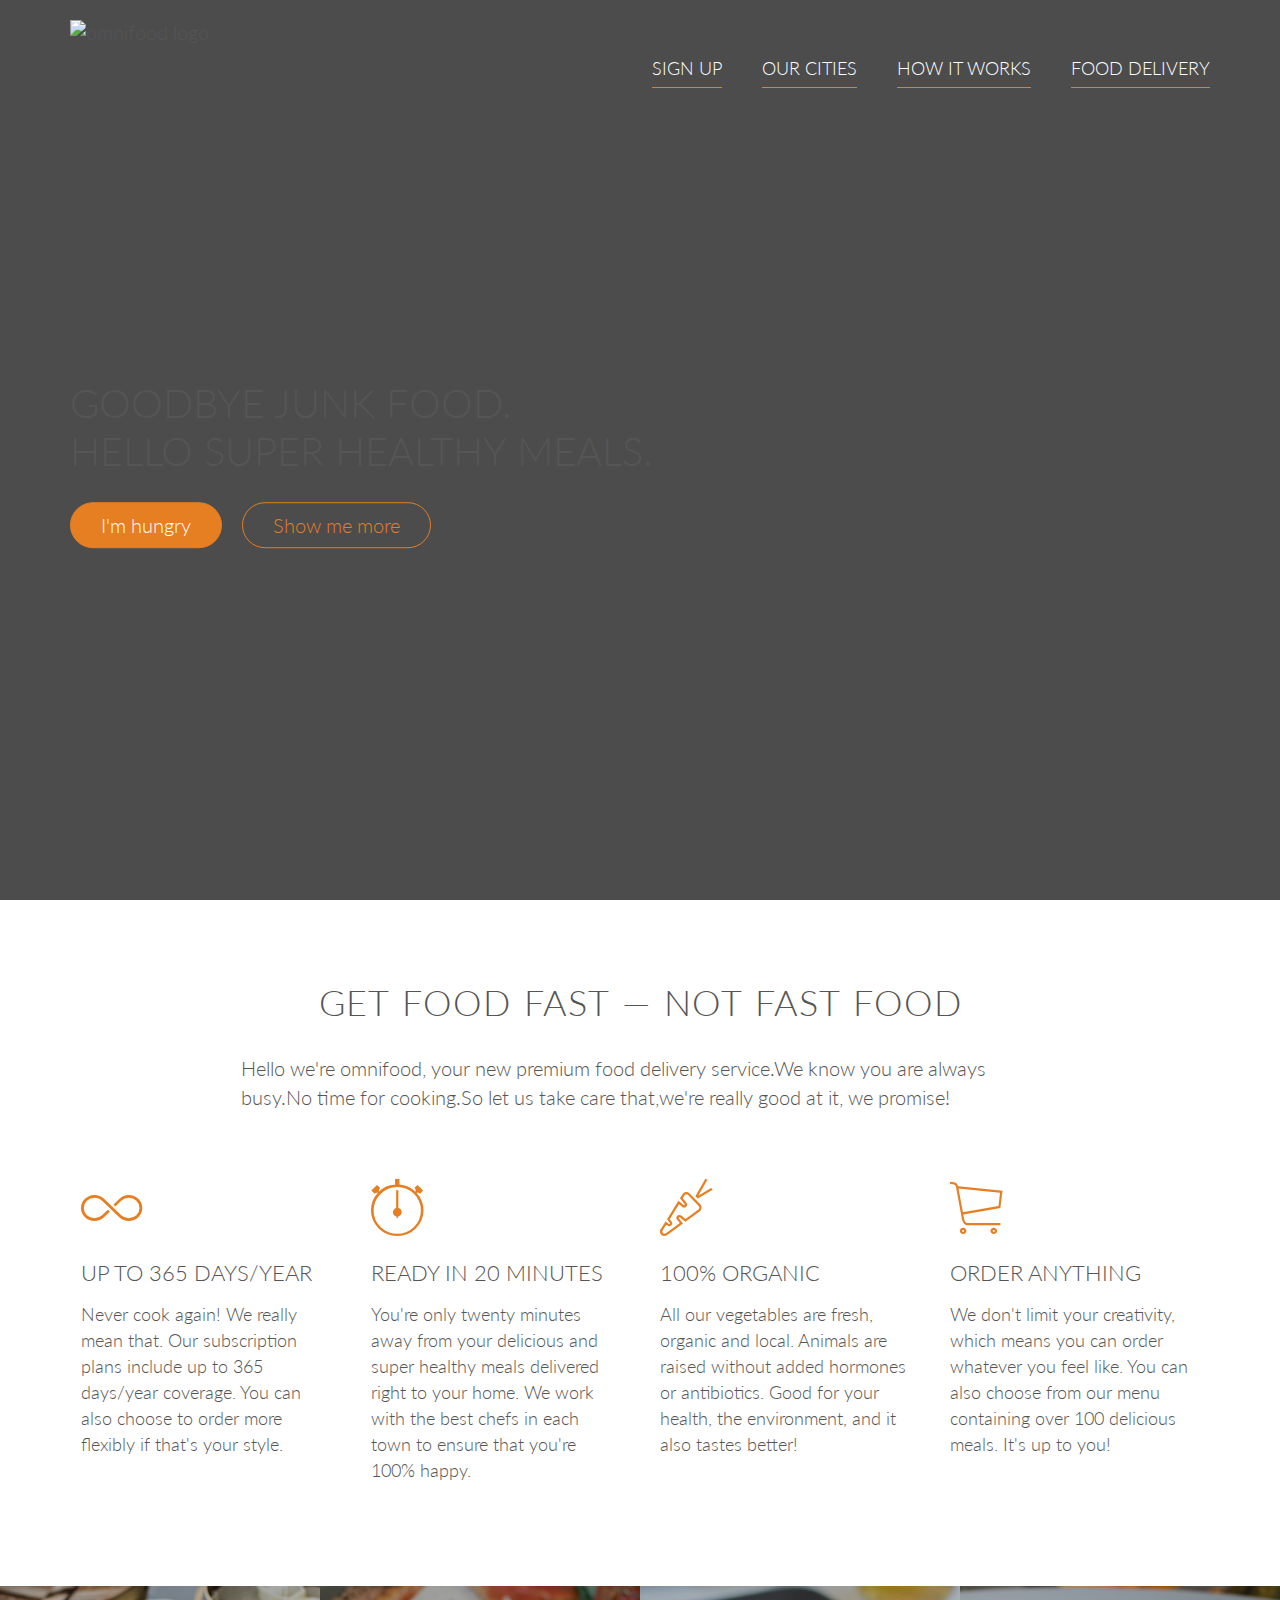
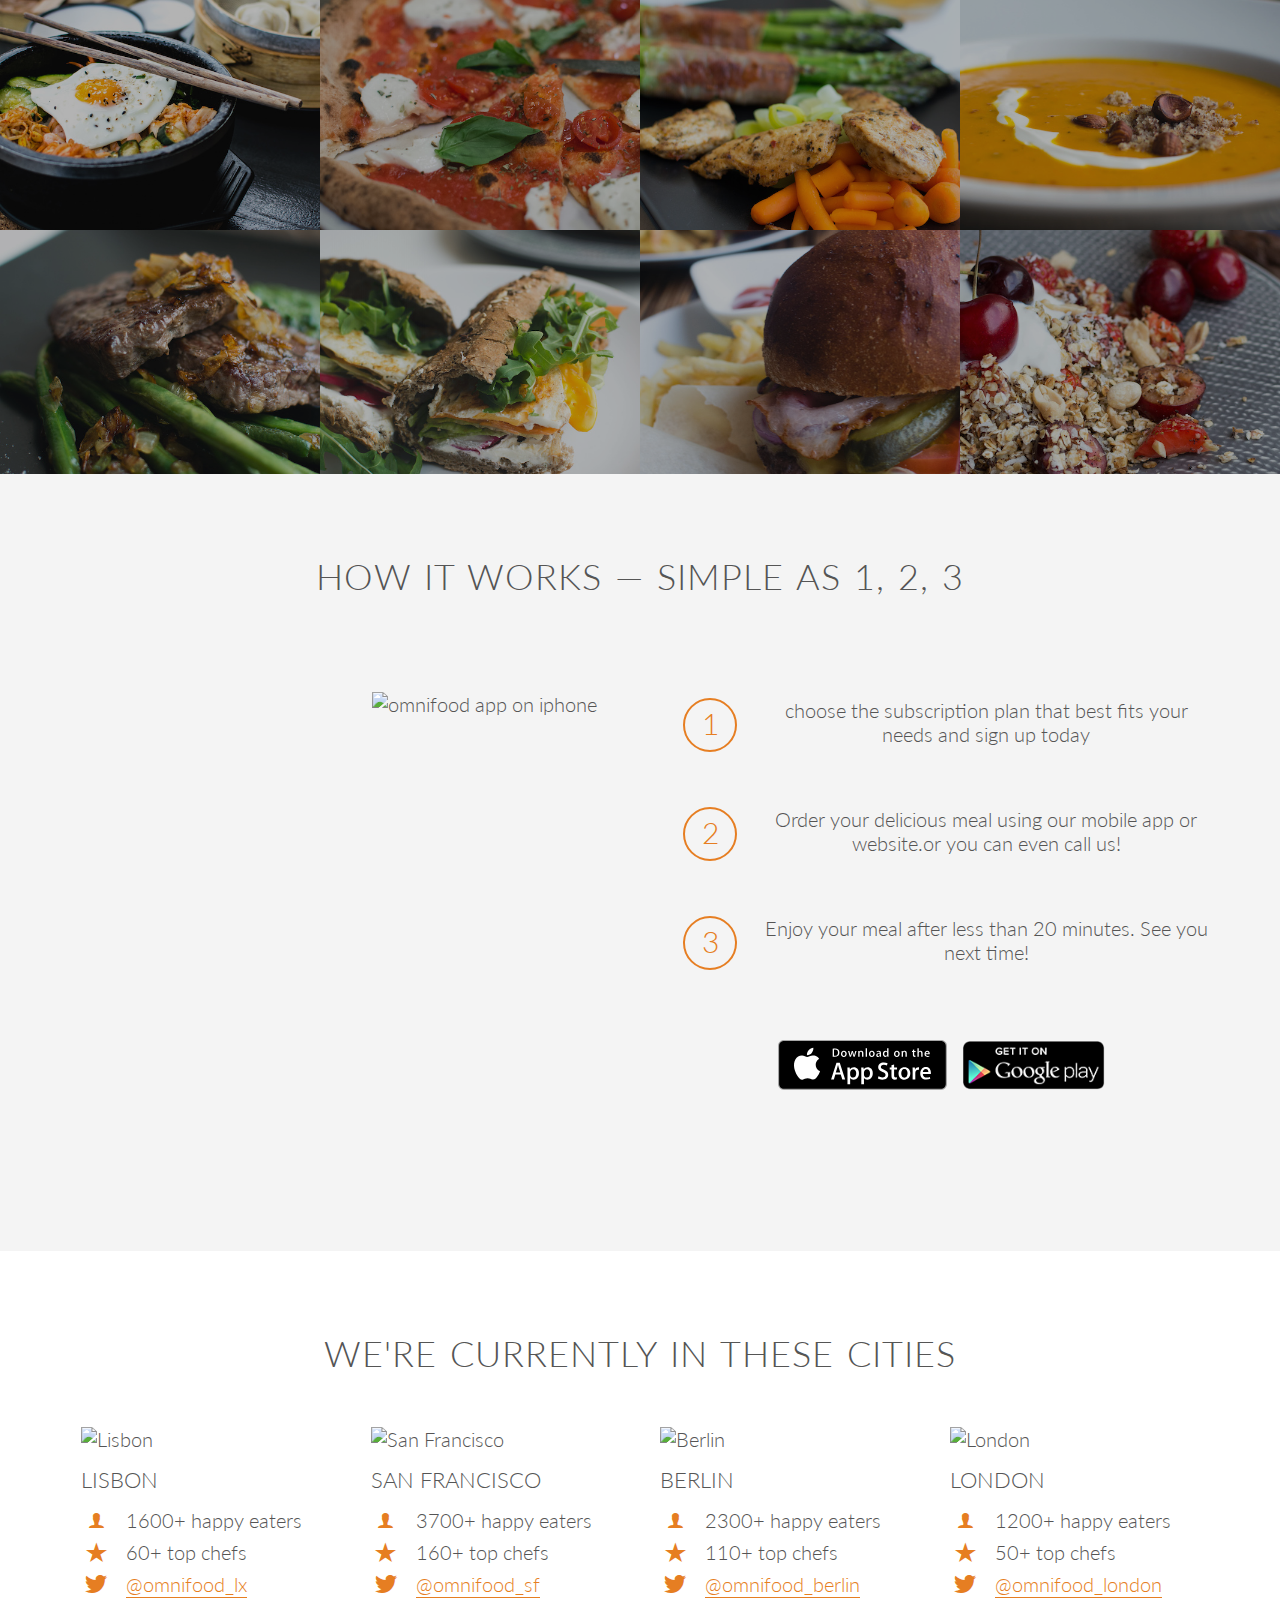
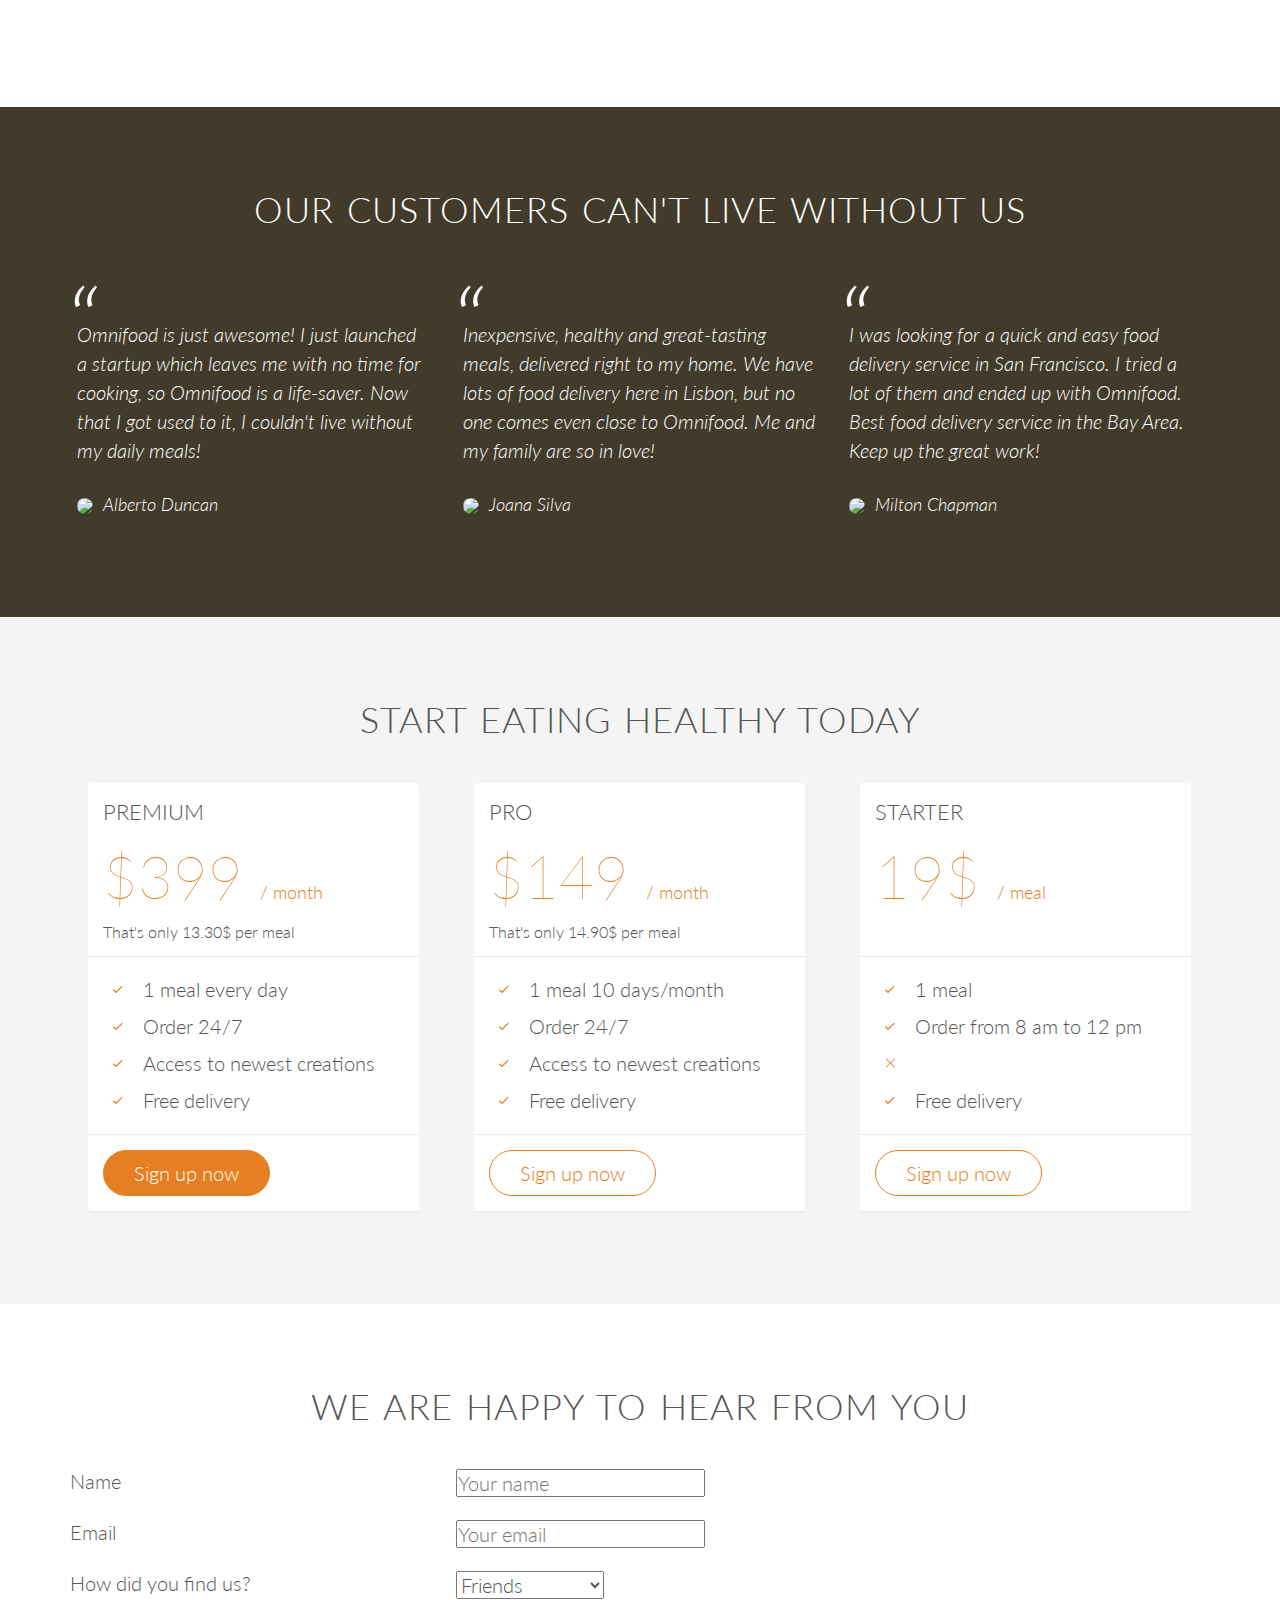
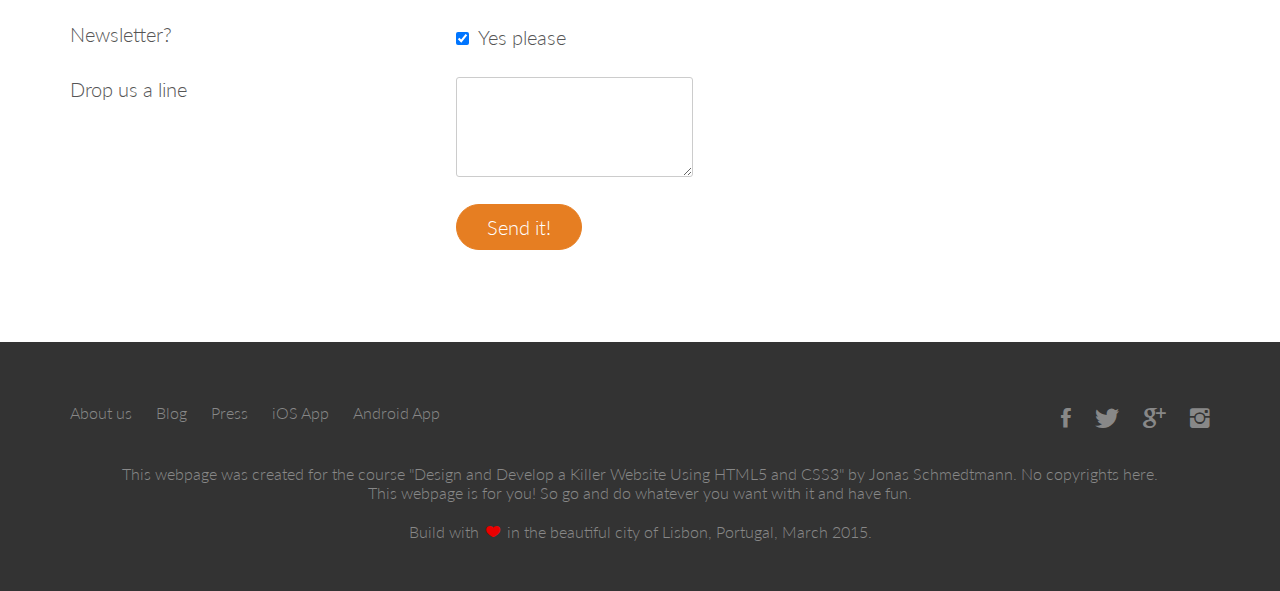
==== Omnifoods/index.html @ 51468228 "Initial commit" ====
<!DOCTYPE html>
<html lang="en">
    <head>
        <meta name="viewport" content="width=device-width,initial-scale=1.0">
        <link href='http://fonts.googleapis.com/css?family=Lato:100,300,400,300italic' rel='stylesheet' type='text/css'>
        <link rel="stylesheet" type="text/css" href="vendors/css/grid.css">
        <link rel="stylesheet" type="text/css" href="vendors/css/normalize.css">
        <link rel="stylesheet" type="text/css" href="vendors/css/ionicons.min.css">
        <link rel="stylesheet" type="text/css" href="style.css">
        <title>Omnifood</title>   
        </head>
    <body>
    <header>
        <nav>
            <div class="row">
            <img src="images/logo-white.png" alt="omnifood logo"
                 class="logo">
            <img src="images/logo.png" alt="omnifood logo" class="logo-black">
                <ul class="main-nav js--main-nav">
                    <li><a href="#features">Food delivery</a></li>
                    <li><a href="#works">How it works</a></li>
                    <li><a href="#cities">Our Cities</a></li>
                    <li><a href="#plans">Sign Up</a></li>                
                </ul>
            </div>
        </nav>
        <div class="hero-text-box">
            <h1>Goodbye junk food.<br>Hello super healthy meals.</h1>
            <a class="btn btn-full" href="#">I'm hungry</a>
            <a class="btn btn-ghost" href="#">Show me more</a>
        </div>
        </header>
        <section class="section-features" id="features">
        <div class="row">
            <h2>Get food fast &mdash; not fast food</h2>
            <p class="long-copy">Hello we're omnifood, your new premium food delivery service.We know you are always busy.No time for cooking.So let us take care that,we're really good at it, we promise!</p>
            </div>
            <div class="row js--wp-1">
                <div class="col span-1-of-4 box">
                    <i class="ion-ios-infinite-outline icon-big"></i>
                    <h3>Up to 365 days/year</h3>
                    <p>
                        Never cook again! We really mean that. Our subscription plans include 
                        up to 365 days/year coverage. You can also choose to order more 
                        flexibly if that's your style.
                    </p>
                </div>
                <div class="col span-1-of-4 box">
                    <i class="ion-ios-stopwatch-outline icon-big"></i>
                    <h3>Ready in 20 minutes</h3>
                    <p>
                        You're only twenty minutes away from your delicious and super healthy meals delivered right to your home. We work with the best chefs in each town to ensure that you're 100% happy.
                    </p>
                </div>
                <div class="col span-1-of-4 box">
                    <i class="ion-ios-nutrition-outline icon-big"></i>
                    <h3>100% Organic</h3>
                    <p>
                        All our vegetables are fresh, organic and local. Animals
                         are raised without added hormones or antibiotics. Good
                          for your health, the environment, and it also tastes better!
                    </p>
                </div>
                <div class="col span-1-of-4 box">
                    <i class="ion-ios-cart-outline icon-big"></i>
                    <h3>Order Anything</h3>
                    <p>
                        We don't limit your creativity, which means you can order whatever you
                        feel like. You can also choose from our menu containing over 100 delicious
                        meals. It's up to you!
                    </p>
                </div>
            </div> 
        </section>  
        <section class="section-meals">
            <ul class="meals-showcase clearfix">
                <li>
                    <figure class="meal-photo">
                        <img src="Images/1.jpg" alt="Korean bibimbap with egg and vegetables">
                    </figure>
                </li>
                <li>
                    <figure class="meal-photo">
                        <img src="Images/2.jpg" alt="Simple italian pizza with cherry tomatoes">
                    </figure>
                </li>
                <li>
                    <figure class="meal-photo">
                        <img src="Images/3.jpg" alt="Chicken breast steak with vegetables">
                    </figure>
                </li>
                <li>
                    <figure class="meal-photo">
                        <img src="Images/4.jpg" alt="Autumn pumpkin soup">
                    </figure>
                </li>
            </ul>
            <ul class="meals-showcase clearfix">
                <li>
                    <figure class="meal-photo">
                        <img src="Images/5.jpg" alt="Paleo beef steak with vegetables">
                    </figure>
                </li>
                <li>
                    <figure class="meal-photo">
                        <img src="Images/6.jpg" alt="Healthy baguette with egg and vegetables">
                    </figure>
                </li>
                <li>
                    <figure class="meal-photo">
                        <img src="Images/7.jpg" alt="Burger with cheddar and bacon">
                    </figure>
                </li>
                <li>
                    <figure class="meal-photo">
                        <img src="Images/8.jpg" alt="Granola with cherries and strawberries">
                    </figure>
                </li>
            </ul>
        </section>
        <section class="section-steps" id="works">
            <div class="row">
                <h2> How it works &mdash; simple as 1, 2, 3</h2>
            </div>
            <div class="row">
                <div class="col span-1-of-2 step-box">
                    <img src="images/app-iPhone.png" alt="omnifood app on iphone" 
                    class="app-screen">
                </div>
                <div class="col span-1-of-2 step-box">
                    <div class="works-step clearfix">
                        <div>1</div>
                        <p>choose the subscription plan that best fits 
                            your needs and sign up today</p>
                    </div>
                    <div class="works-step clearfix">
                        <div>2</div>
                        <p>Order your delicious meal using our mobile app or website.or you can even call us!</p>
                    </div>
                    <div class="works-step clearfix">
                        <div>3</div>
                        <p>Enjoy your meal after less than 20 minutes. See you next time!</p>
                    </div>
                    <a href="#" class="btn-app"><img src="Images/download-app.svg" alt="App store button">
                    </a>
                    <a href="#" class="btn-app"><img src="Images/download-app-android.png" alt="Play store button">
                    </a>
                </div>
            </div>
        </section>
        <section class="section-cities" id="cities">
            <div class="row">
                <h2>We're currently in these cities</h2>
            </div>
            <div class="row js--wp-3">
                <div class="col span-1-of-4 box">
                    <img src="images/lisbon-3.jpg" alt="Lisbon">
                    <h3>Lisbon</h3>
                    <div class="city-feature">
                        <i class="ion-ios-person icon-small"></i>
                        1600+ happy eaters
                    </div>
                    <div class="city-feature">
                        <i class="ion-ios-star icon-small"></i>
                        60+ top chefs
                    </div>
                    <div class="city-feature">
                        <i class="ion-social-twitter icon-small"></i>
                        <a href="#">@omnifood_lx</a>
                    </div>
                </div>
                <div class="col span-1-of-4 box">
                    <img src="images/san-francisco.jpg" alt="San Francisco">
                    <h3>San Francisco</h3>
                    <div class="city-feature">
                        <i class="ion-ios-person icon-small"></i>
                        3700+ happy eaters
                    </div>
                    <div class="city-feature">
                        <i class="ion-ios-star icon-small"></i>
                        160+ top chefs
                    </div>
                    <div class="city-feature">
                        <i class="ion-social-twitter icon-small"></i>
                        <a href="#">@omnifood_sf</a>
                    </div>
                </div>
                <div class="col span-1-of-4 box">
                    <img src="images/berlin.jpg" alt="Berlin">
                    <h3>Berlin</h3>
                    <div class="city-feature">
                        <i class="ion-ios-person icon-small"></i>
                        2300+ happy eaters
                    </div>
                    <div class="city-feature">
                        <i class="ion-ios-star icon-small"></i>
                        110+ top chefs
                    </div>
                    <div class="city-feature">
                        <i class="ion-social-twitter icon-small"></i>
                        <a href="#">@omnifood_berlin</a>
                    </div>
                </div>
                <div class="col span-1-of-4 box">
                    <img src="images/london.jpg" alt="London">
                    <h3>London</h3>
                    <div class="city-feature">
                        <i class="ion-ios-person icon-small"></i>
                        1200+ happy eaters
                    </div>
                    <div class="city-feature">
                        <i class="ion-ios-star icon-small"></i>
                        50+ top chefs
                    </div>
                    <div class="city-feature">
                        <i class="ion-social-twitter icon-small"></i>
                        <a href="#">@omnifood_london</a>
                    </div>
                </div>
            </div>
        </section>
        <section class="section-testimonials">
            <div class="row">
                <h2>Our customers can't live without us</h2>
            </div>
            <div class="row">
                <div class="col span-1-of-3">
                    <blockquote>Omnifood is just awesome! I just launched a startup which leaves
                        me with no time for cooking, so Omnifood is a life-saver. Now that I got used to it, I couldn't live without my daily meals!
                        <cite><img src="images/customer-1.jpg">Alberto Duncan</cite>
                    </blockquote>
                </div>
                <div class="col span-1-of-3">
                    <blockquote>Inexpensive, healthy and great-tasting meals, delivered right to my home. We have lots of food delivery here in Lisbon, but no one comes even close to Omnifood. Me and my family are so in love!
                        <cite><img src="images/customer-2.jpg">Joana Silva</cite>
                    </blockquote>
                </div>
                <div class="col span-1-of-3">
                    <blockquote>I was looking for a quick and easy food delivery service in San Francisco. I tried a lot of them and ended up with Omnifood. Best food delivery service in the Bay Area. Keep up the great work!
                        <cite><img src="images/customer-3.jpg">Milton Chapman</cite>
                    </blockquote>
                </div>
            </div>
        </section>

        <section class="section-plans js--section-plans" id="plans">
            <div class="row">
                <h2>Start eating healthy today</h2>
            </div>
            <div class="row">
                <div class="col span-1-of-3">
                    <div class="plan-box js--wp-4">
                        <div>
                            <h3>Premium</h3>
                            <p class="plan-price">$399 <span>/ month</span></p>
                            <p class="plan-price-meal">That's only 13.30$ per meal</p>
                        </div>
                        <div>
                            <ul>
                                <li><i class="ion-ios-checkmark-empty icon-small"></i>1 meal every day</li>
                                <li><i class="ion-ios-checkmark-empty icon-small"></i>Order 24/7</li>
                                <li><i class="ion-ios-checkmark-empty icon-small"></i>Access to newest creations</li>
                                <li><i class="ion-ios-checkmark-empty icon-small"></i>Free delivery</li>
                            </ul>
                        </div>
                        <div>
                            <a href="#" class="btn btn-full">Sign up now</a>
                        </div>
                    </div>
                </div>
                <div class="col span-1-of-3">
                    <div class="plan-box">
                        <div>
                            <h3>Pro</h3>
                            <p class="plan-price">$149 <span>/ month</span></p>
                            <p class="plan-price-meal">That's only 14.90$ per meal</p>
                        </div>
                        <div>
                            <ul>
                                <li><i class="ion-ios-checkmark-empty icon-small"></i>1 meal 10 days/month</li>
                                <li><i class="ion-ios-checkmark-empty icon-small"></i>Order 24/7</li>
                                <li><i class="ion-ios-checkmark-empty icon-small"></i>Access to newest creations</li>
                                <li><i class="ion-ios-checkmark-empty icon-small"></i>Free delivery</li>
                            </ul>
                        </div>
                        <div>
                            <a href="#" class="btn btn-ghost">Sign up now</a>
                        </div>
                    </div>
                </div>
                <div class="col span-1-of-3">
                    <div class="plan-box">
                        <div>
                            <h3>Starter</h3>
                            <p class="plan-price">19$ <span>/ meal</span></p>
                            <p class="plan-price-meal">&nbsp;</p>
                        </div>
                        <div>
                            <ul>
                                <li><i class="ion-ios-checkmark-empty icon-small"></i>1 meal</li>
                                <li><i class="ion-ios-checkmark-empty icon-small"></i>Order from 8 am to 12 pm</li>
                                <li><i class="ion-ios-close-empty icon-small"></i></li>
                                <li><i class="ion-ios-checkmark-empty icon-small"></i>Free delivery</li>
                            </ul>
                        </div>
                        <div>
                            <a href="#" class="btn btn-ghost">Sign up now</a>
                        </div>
                    </div>
                </div>
            </div>
        </section>
        <section class="section-form">
            <div class="row">
                <h2>We are happy to hear from you</h2>
            </div>
            <div class="row">
                <form method="POST" action="#" class="contact-form"></form>
                <div class="row">
                    <div class="col span-1-of-3">
                        <label for="name">Name</label>
                    </div>
                    <div class="col span 2-of-3">
                        <input type="text" name="name" id="name" placeholder="Your name" required>
                    </div>
                </div>
                <div class="row">
                    <div class="col span-1-of-3">
                        <label for="email">Email</label>
                    </div>
                    <div class="col span 2-of-3">
                        <input type="email" name="email" id="email" placeholder="Your email" required>
                    </div>
                </div>
                <div class="row">
                    <div class="col span-1-of-3">
                        <label for="find-us">How did you find us?</label>
                    </div>
                    <div class="col span 2-of-3">
                        <select name="find-us" id="find-us">
                            <option value="friends" selected>Friends</option>
                            <option value="search">Search engine</option>
                            <option value="ad">Advertisement</option>
                            <option value="other">Other</option>
                        </select>
                    </div>
                </div>
                <div class="row">
                    <div class="col span-1-of-3">
                        <label>Newsletter?</label>
                    </div>
                    <div class="col span 2-of-3">
                        <input type="checkbox" name="news" id="news" checked> Yes please
                    </div>
                </div>
                <div class="row">
                    <div class="col span-1-of-3">
                        <label>Drop us a line</label>
                    </div>
                    <div class="col span 2-of-3">
                        <textarea name="message" placeholder="Your message">
                        </textarea>
                    </div>
                </div>
                <div class="row">
                    <div class="col span-1-of-3">
                        <label>&nbsp;</label>
                    </div>
                    <div class="col span 2-of-3">
                        <input type="submit" value="Send it!">
                    </div>
                </div>
            </div>
        </section>

        <footer>
            <div class="row">
                <div class="col span-1-of-2">
                    <ul class="footer-nav">
                        <li><a href="#">About us</a></li>
                        <li><a href="#">Blog</a></li>
                        <li><a href="#">Press</a></li>
                        <li><a href="#">iOS App</a></li>
                        <li><a href="#">Android App</a></li>
                    </ul>
                </div>
                <div class="col span-1-of-2">
                    <ul class="social-links">
                        <li><a href="#"><i class="ion-social-facebook"></i></a></li>
                        <li><a href="#"><i class="ion-social-twitter"></i></a></li>
                        <li><a href="#"><i class="ion-social-googleplus"></i></a></li>
                        <li><a href="#"><i class="ion-social-instagram"></i></a></li>
                    </ul>
                </div>
            </div>
            <div class="row">
                <p>
                    This webpage was created for the course "Design and Develop a Killer
                    Website Using HTML5 and CSS3" by Jonas Schmedtmann. No copyrights here.<br>
                    This webpage is for you! So go and do whatever you want with it and have fun.
                </p>
                <p>
                    Build with <i class="ion-ios-heart" style="color: #ea0000; padding: 0 3px;"></i> in the beautiful city of Lisbon, Portugal, March 2015.
                </p>
            </div>
        </footer>

    </body>

</html>
---- Omnifoods/vendors/css/grid.css ----
/*  SECTIONS  ============================================================================= */

.section {
	clear: both;
	padding: 0px;
	margin: 0px;
}

/*  GROUPING  ============================================================================= */

.row {
    zoom: 1; /* For IE 6/7 (trigger hasLayout) */
}

.row:before,
.row:after {
    content:"";
    display:table;
}
.row:after {
    clear:both;
}

/*  GRID COLUMN SETUP   ==================================================================== */

.col {
	display: block;
	float:left;
	margin: 1% 0 1% 1.6%;
}

.col:first-child { margin-left: 0; } /* all browsers except IE6 and lower */


/*  REMOVE MARGINS AS ALL GO FULL WIDTH AT 480 PIXELS */

@media only screen and (max-width: 480px) {
	.col { 
		/*margin: 1% 0 1% 0%;*/
        margin: 0;
	}
}


/*  GRID OF TWO   ============================================================================= */


.span-2-of-2 {
	width: 100%;
}

.span-1-of-2 {
	width: 49.2%;
}

/*  GO FULL WIDTH AT LESS THAN 480 PIXELS */

@media only screen and (max-width: 480px) {
	.span-2-of-2 {
		width: 100%; 
	}
	.span-1-of-2 {
		width: 100%; 
	}
}


/*  GRID OF THREE   ============================================================================= */

	
.span-3-of-3 {
	width: 100%; 
}

.span-2-of-3 {
	width: 66.13%; 
}

.span-1-of-3 {
	width: 32.26%; 
}


/*  GO FULL WIDTH AT LESS THAN 480 PIXELS */

@media only screen and (max-width: 480px) {
	.span-3-of-3 {
		width: 100%; 
	}
	.span-2-of-3 {
		width: 100%; 
	}
	.span-1-of-3 {
		width: 100%;
	}
}

/*  GRID OF FOUR   ============================================================================= */

	
.span-4-of-4 {
	width: 100%; 
}

.span-3-of-4 {
	width: 74.6%; 
}

.span-2-of-4 {
	width: 49.2%; 
}

.span-1-of-4 {
	width: 23.8%; 
}


/*  GO FULL WIDTH AT LESS THAN 480 PIXELS */

@media only screen and (max-width: 480px) {
	.span-4-of-4 {
		width: 100%; 
	}
	.span-3-of-4 {
		width: 100%; 
	}
	.span-2-of-4 {
		width: 100%; 
	}
	.span-1-of-4 {
		width: 100%; 
	}
}


/*  GRID OF FIVE   ============================================================================= */

	
.span-5-of-5 {
	width: 100%;
}

.span-4-of-5 {
  	width: 79.68%; 
}

.span-3-of-5 {
  	width: 59.36%; 
}

.span-2-of-5 {
  	width: 39.04%;
}

.span-1-of-5 {
  	width: 18.72%;
}


/*  GO FULL WIDTH AT LESS THAN 480 PIXELS */

@media only screen and (max-width: 480px) {
	.span-5-of-5 {
		width: 100%; 
	}
	.span-4-of-5 {
		width: 100%; 
	}
	.span-3-of-5 {
		width: 100%; 
	}
	.span-2-of-5 {
		width: 100%; 
	}
	.span-1-of-5 {
		width: 100%; 
	}
}


/*  GRID OF SIX   ============================================================================= */


.span-6-of-6 {
	width: 100%;
}

.span-5-of-6 {
  	width: 83.06%;
}

.span-4-of-6 {
  	width: 66.13%;
}

.span-3-of-6 {
  	width: 49.2%;
}

.span-2-of-6 {
  	width: 32.26%;
}

.span-1-of-6 {
  	width: 15.33%;
}


/*  GO FULL WIDTH AT LESS THAN 480 PIXELS */

@media only screen and (max-width: 480px) {
	.span-6-of-6 {
		width: 100%; 
	}
	.span-5-of-6 {
		width: 100%; 
	}
	.span-4-of-6 {
		width: 100%; 
	}
	.span-3-of-6 {
		width: 100%; 
	}
	.span-2-of-6 {
		width: 100%; 
	}
	.span-1-of-6 {
		width: 100%; 
	}
}



/*  GRID OF SEVEN   ============================================================================= */


.span-7-of-7 {
	width: 100%;
}

.span-6-of-7 {
	width: 85.48%;
}

.span-5-of-7 {
  	width: 70.97%;
}

.span-4-of-7 {
  	width: 56.45%;
}

.span-3-of-7 {
  	width: 41.94%;
}

.span-2-of-7 {
  	width: 27.42%;
}

.span-1-of-7 {
  	width: 12.91%;
}


/*  GO FULL WIDTH AT LESS THAN 480 PIXELS */

@media only screen and (max-width: 480px) {
	.span-7-of-7 {
		width: 100%; 
	}
	.span-6-of-7 {
		width: 100%; 
	}
	.span-5-of-7 {
		width: 100%; 
	}
	.span-4-of-7 {
		width: 100%; 
	}
	.span-3-of-7 {
		width: 100%; 
	}
	.span-2-of-7 {
		width: 100%; 
	}
	.span-1-of-7 {
		width: 100%; 
	}
}


/*  GRID OF EIGHT   ============================================================================= */

	
.span-8-of-8 {
	width: 100%;
}

.span-7-of-8 {
	width: 87.3%; 
}

.span-6-of-8 {
	width: 74.6%; 
}

.span-5-of-8 {
	width: 61.9%; 
}

.span-4-of-8 {
	width: 49.2%; 
}

.span-3-of-8 {
	width: 36.5%;
}

.span-2-of-8 {
	width: 23.8%; 
}

.span-1-of-8 {
	width: 11.1%; 
}


/*  GO FULL WIDTH AT LESS THAN 480 PIXELS */

@media only screen and (max-width: 480px) {
	.span-8-of-8 {
		width: 100%; 
	}
	.span-7-of-8 {
		width: 100%; 
	}
	.span-6-of-8 {
		width: 100%; 
	}
	.span-5-of-8 {
		width: 100%; 
	}
	.span-4-of-8 {
		width: 100%; 
	}
	.span-3-of-8 {
		width: 100%; 
	}
	.span-2-of-8 {
		width: 100%; 
	}
	.span-1-of-8 {
		width: 100%; 
	}
}


/*  GRID OF NINE   ============================================================================= */


.span-9-of-9 {
	width: 100%;
}

.span-8-of-9 {
	width: 88.71%;
}

.span-7-of-9 {
	width: 77.42%; 
}

.span-6-of-9 {
	width: 66.13%; 
}

.span-5-of-9 {
	width: 54.84%; 
}

.span-4-of-9 {
	width: 43.55%; 
}

.span-3-of-9 {
	width: 32.26%;
}

.span-2-of-9 {
	width: 20.97%; 
}

.span-1-of-9 {
	width: 9.68%; 
}


/*  GO FULL WIDTH AT LESS THAN 480 PIXELS */

@media only screen and (max-width: 480px) {
	.span-9-of-9 {
		width: 100%; 
	}
	.span-8-of-9 {
		width: 100%; 
	}
	.span-7-of-9 {
		width: 100%; 
	}
	.span-6-of-9 {
		width: 100%; 
	}
	.span-5-of-9 {
		width: 100%; 
	}
	.span-4-of-9 {
		width: 100%; 
	}
	.span-3-of-9 {
		width: 100%; 
	}
	.span-2-of-9 {
		width: 100%; 
	}
	.span-1-of-9 {
		width: 100%; 
	}
}


/*  GRID OF TEN   ============================================================================= */


.span-10-of-10 {
	width: 100%;
}

.span-9-of-10 {
	width: 89.84%;
}

.span-8-of-10 {
	width: 79.68%;
}

.span-7-of-10 {
	width: 69.52%; 
}

.span-6-of-10 {
	width: 59.36%; 
}

.span-5-of-10 {
	width: 49.2%; 
}

.span-4-of-10 {
	width: 39.04%; 
}

.span-3-of-10 {
	width: 28.88%;
}

.span-2-of-10 {
	width: 18.72%; 
}

.span-1-of-10 {
	width: 8.56%; 
}


/*  GO FULL WIDTH AT LESS THAN 480 PIXELS */

@media only screen and (max-width: 480px) {
	.span-10-of-10 {
		width: 100%; 
	}
	.span-9-of-10 {
		width: 100%; 
	}
	.span-8-of-10 {
		width: 100%; 
	}
	.span-7-of-10 {
		width: 100%; 
	}
	.span-6-of-10 {
		width: 100%; 
	}
	.span-5-of-10 {
		width: 100%; 
	}
	.span-4-of-10 {
		width: 100%; 
	}
	.span-3-of-10 {
		width: 100%; 
	}
	.span-2-of-10 {
		width: 100%; 
	}
	.span-1-of-10 {
		width: 100%; 
	}
}


/*  GRID OF ELEVEN   ============================================================================= */

.span-11-of-11 {
	width: 100%;
}

.span-10-of-11 {
	width: 90.76%;
}

.span-9-of-11 {
	width: 81.52%;
}

.span-8-of-11 {
	width: 72.29%;
}

.span-7-of-11 {
	width: 63.05%; 
}

.span-6-of-11 {
	width: 53.81%; 
}

.span-5-of-11 {
	width: 44.58%; 
}

.span-4-of-11 {
	width: 35.34%; 
}

.span-3-of-11 {
	width: 26.1%;
}

.span-2-of-11 {
	width: 16.87%; 
}

.span-1-of-11 {
	width: 7.63%; 
}


/*  GO FULL WIDTH AT LESS THAN 480 PIXELS */

@media only screen and (max-width: 480px) {
	.span-11-of-11 {
		width: 100%; 
	}
	.span-10-of-11 {
		width: 100%; 
	}
	.span-9-of-11 {
		width: 100%; 
	}
	.span-8-of-11 {
		width: 100%; 
	}
	.span-7-of-11 {
		width: 100%; 
	}
	.span-6-of-11 {
		width: 100%; 
	}
	.span-5-of-11 {
		width: 100%; 
	}
	.span-4-of-11 {
		width: 100%; 
	}
	.span-3-of-11 {
		width: 100%; 
	}
	.span-2-of-11 {
		width: 100%; 
	}
	.span-1-of-11 {
		width: 100%; 
	}
}


/*  GRID OF TWELVE   ============================================================================= */

.span-12-of-12 {
	width: 100%;
}

.span-11-of-12 {
	width: 91.53%;
}

.span-10-of-12 {
	width: 83.06%;
}

.span-9-of-12 {
	width: 74.6%;
}

.span-8-of-12 {
	width: 66.13%;
}

.span-7-of-12 {
	width: 57.66%; 
}

.span-6-of-12 {
	width: 49.2%; 
}

.span-5-of-12 {
	width: 40.73%; 
}

.span-4-of-12 {
	width: 32.26%; 
}

.span-3-of-12 {
	width: 23.8%;
}

.span-2-of-12 {
	width: 15.33%; 
}

.span-1-of-12 {
	width: 6.86%; 
}


/*  GO FULL WIDTH AT LESS THAN 480 PIXELS */

@media only screen and (max-width: 480px) {
	.span-12-of-12 {
		width: 100%; 
	}
	.span-11-of-12 {
		width: 100%; 
	}
	.span-10-of-12 {
		width: 100%; 
	}
	.span-9-of-12 {
		width: 100%; 
	}
	.span-8-of-12 {
		width: 100%; 
	}
	.span-7-of-12 {
		width: 100%; 
	}
	.span-6-of-12 {
		width: 100%; 
	}
	.span-5-of-12 {
		width: 100%; 
	}
	.span-4-of-12 {
		width: 100%; 
	}
	.span-3-of-12 {
		width: 100%; 
	}
	.span-2-of-12 {
		width: 100%; 
	}
	.span-1-of-12 {
		width: 100%; 
	}
}
---- Omnifoods/style.css ----
*{
    margin:0;
    padding:0;
    box-sizing:border-box;
}

html,body{
    background-color: #fff;
    color:#555;
    font-family:'Lato','Arial','sans-serif';
    font-weight: 300;
    font-size: 20px;
    text-rendering: optimizeLegibility;
    overflow-x: hidden;
    
}

/*Reusable components*/
.row{
    max-width: 1140px;
    margin:0 auto;
}
section{
    padding: 80px 0;
}
.box{
    padding: 1%;
}

header{
     background-image: -webkit-linear-gradient(rgba(0, 0, 0, 0.7), rgba(0, 0, 0, 0.7)), url(images/hero.jpg);
    background-image: linear-gradient(rgba(0, 0, 0,0.7), rgba(0, 0, 0, 0.7)), url(images/hero.jpg);
    background-size: cover;
    background-position: center;
    height:100vh;
    background-attachment: fixed;    
}
.hero-text-box{
    position: absolute;
    width:1140px;
    top:50%;
    left:50%;
    -webkit-transform: translate(-50%, -50%);
    -ms-transform: translate(-50%, -50%);
    transform: translate(-50%, -50%);
}
.logo{
    height:100px;
    width:auto;
    float:left;
    margin-top:20px;
    
}
.logo-black{
    display:none;
    height:50px;
    width:auto;
    float:left;
    margin:5px 0;
}
.btn:link,
.btn:visited,
input[type=submit] {
    display: inline-block;
    padding: 10px 30px;
    font-weight: 300;
    text-decoration: none;
    border-radius: 200px;
    -webkit-transition: background-color 0.2s, border 0.2s, color 0.2s;
    transition: background-color 0.2s, border 0.2s, color 0.2s;
}
.btn-full:link,
.btn-full:visited,
input[type=submit]{
    background-color: #e67e22;
    border: 1px solid #e67e22;
    color:#fff;
    margin-right:15px;
}
.btn-ghost:link,
.btn-ghost:visited {
    border:1px solid #e67e22;
    color:#e67e22;
    
}

.btn:hover,
.btn:active,
input[type=submit]:hover,
input[type=submit]:active{
    background-color: #cf6d17;
    -webkit-background-color: #cf6d17;
    color: #fff
}




/*Main navigation*/
.main-nav{
    float:right;
    list-style: none;
    margin-top:55px;
}
.main-nav li{
    float:right;
    margin-left:40px;
}
.main-nav li a:link,
.main-nav li a:visited{
    padding:8px 0;
    color:#fff;
    text-decoration:none; 
    text-transform: uppercase;
    font-size: 90%;
    border-bottom: 2px solid transarent;
    -webkit-transition: border-bottom 0.2s;
    transition: border-bottom 0.2s;
}

.main-nav li a:hover,
.main-nav li a:active {
    border-bottom: 2px solid #e67e22;
}

.section-features .long-copy {
    margin-bottom: 30px;
    width: 70%;
    margin-left: 15%;
}
.icon-big{
    font-size: 350%;
    display: block;
    color:#e67e22;
    margin-bottom: 10px;
}
h2{
    text-align: center;
    margin-bottom: 30px;
    font-size: 180%;
    letter-spacing: 1px;
    word-spacing: 2px;
}
h1,h2,h3{
    font-weight: 300;
    text-transform: uppercase;
}
.long-copy{
    line-height: 145%;
    width: 70%;
    margin-left: 15%;
}
.box p{
    font-size: 90%;
    line-height: 145%;
}
.section-meals{
    padding: 0;
}
.meals-showcase{
    list-style: none;
    width: 100%;
}
.meals-showcase li{
    display: block;
    float: left;
    width: 25%;
}
.meal-photo{
    width: 100%;
    margin: 0;
    overflow: hidden;
    background-color: #000;
}
.meal-photo img{
    opacity: 0.7;
    width: 100%;
    height: auto;
    -webkit-transform: scale(1.15);
    -ms-transform: scale(1.15);
    transform: scale(1.5);
    -webkit-transition: -webkit-transform 0.5s, opacity 0.5s;
    transition: transform 0.5s, opacity 0.5s;
}
.meal-photo img:hover{
    opacity: 1;
    -webkit-transform: scale(1.03);
    -ms-transform: scale(1.03);
    transform: scale(1.03);
}
.clearfix {zoom: 1;}
.clearfix:after{
    content:'.';
    clear:both;
    display: block;
    height: 0;
    visibility: hidden;
}
.section-steps{
    background-color: #f4f4f4;
}
.step-box{
    margin-top: 30px;
}
.step-box:first-child{
    text-align: right;
    padding: 3%;
}
.step-box:last-child{
    text-align:left;
    padding-left: 3%;
    margin-top: 70px;
}
.app-screen{
    width: 40%;
}
.work-step{
    margin-bottom: 50px;
}
.works-step:last-of-type{
    margin-bottom: 80px;
}
.btn-app:link,
.btn-app:visited{
    border: 0;
}
.btn-app img{
    height: 50px;
    width: auto;
    margin-right: 10px;
    position: relative;
    bottom: 65px;
}
.works-step div {
    color: #e67e22;
    font-size: 150%;
    height: 54px;
    width: 54px;
    border: 2px solid #e67e22;
    border-radius: 50%;
    display:inline-block;
    text-align: center;
    margin-right: 25px;
    margin-bottom: 55px;
    float: left;
    padding: 5px;
}
.city-feature{
    margin-bottom: 5px;
}
.box img{
    width: 100%;
    height: auto;
    margin-bottom: 15px;
}
h3 {
    font-size: 110%;
    margin-bottom: 15px;
}
.icon-small{
    display: inline-block;
    width: 30px;
    text-align: center;
    color: #e67e22;
    font-size: 120%;
    margin-right: 10px;
    line-height: 120%;
    vertical-align: middle;
    margin-top: -5px;
}
a:link, a:visited{
    color: #e67e22;
    text-decoration: none; /* NOTE: UNABLE TO MAKE TRANSITION LINK WORK! */
    padding-bottom: 1px;
    border-bottom: 1px solid #e67e22;
    -webkit-transition: border-bottom 0.2s, color 0.2s;
    transition: border-bottom 0.2s, color 0.2s;
}
.section-testimonials{
    background-image: -webkit-linear-gradient(rgba(0,0,0,0.8),rgba(0,0,0,0.8),);
    background-image: linear-gradient(rgba(0,0,0,0.8),rgba(0,0,0,0.8),);
    background-size: cover;
    color: #fff;
    background-attachment: fixed;
    background-color: rgb(66, 59, 43);
}
blockquote{
    padding: 2%;
    font-style: italic;
    line-height: 145%;
    position: relative;
    margin-top: 40px;
}
blockquote:before{
    content: "\201C";
    font-size: 500%;
    display: block;
    position: absolute;
    top: -5px;
    left: -5px;
}
    
cite{
    font-size: 90%;
    margin-top: 25px;
    display: block;
}
    
cite img{
    height: 45px;
    border-radius: 50%;
    margin-right: 10px;
    vertical-align: middle;
}
.section-plans{
    background-color: #f4f4f4;
}
.plan-box{
    background-color: #fff;
    border-radius: 5px;
    width: 90%;
    margin-left: 5%;
    box-shadow: 0 2px 2px #efefef;
}
.plan-box div{
    padding: 15px;
    border-bottom: 1px solid #e8e8e8;
}
.plan-box div :first-child{
    /* background-color: #fcfcfc; */
    /* border-top-left-radius: 5px; */
    /* border-top-right-radius: 5px; */
}
.step-box:last-child{
    text-align: center;
    border: 0;
}
.plan-price{
    font-size: 300%;
    margin-bottom: 10px;
    font-weight: 100;
    color: #e67e22;
}
.plan-price span{
    font-size: 30%;
    font-weight: 300;
}
.plan-price-meal{
    font-size: 80%;
}
.plan-box ul{
    list-style: none;
}
.plan-box ul li{
    padding: 5px 0;
}
.contact-form{
    width: 60%;
    margin: 0 auto;
}
input[type=text]
input[type=email]
select,textarea{
    width: 100%;
    padding: 7%;
    border-radius: 3px;
    border: 1px solid #ccc;
}
textarea{
    height: 100px;
}
input[type=checkbox]{
    margin: 10px 5px 10px 0;
}

*:focus{
    outline: none;
}
footer{
    background-color: #333;
    padding: 50px;
    font-size: 80%;
}
.footer-nav{
    list-style: none;
    float: left;
}
.social-links{
    list-style: none;
    float: right;
}
.footer-nav li,
.social-links li{
    display: inline-block;
    margin-right: 20px;
}
.footer-nav li:last-child,
.social-links li:last-child{
    margin-right: 0;
}
.footer-nav li a:link,
.footer-nav li a:visited,
.social-links li a:link,
.social-links li a:visited{
    text-decoration: none;
    border: 0;
    color: #888;
    -webkit-transition: color 0.2s;
    transition: color 0.2s;
}
.footer-nav li a:hover,
.footer-nav li a:active{
    color: #ddd;
}
.social-links li a:link,
.social-links li a:visited{
    font-size: 160%;
}
.ion-social-facebook,
.ion-social-twitter,
.ion-social-googleplus,
.ion-social-instagram{
    -webkit-transition: color 0.2s;
    transition: color 0.2s;
}
.ion-social-facebook:hover{
    color: #3b5998;
}
.ion-social-twitter:hover{
    color: #00aced;
}
.ion-social-googleplus:hover{
    color: #dd4b39;
}
.ion-social-instagram:hover{
    color: #517fa4;
}
footer p{
    color: #888;
    text-align: center;
    margin-top: 20px;
}
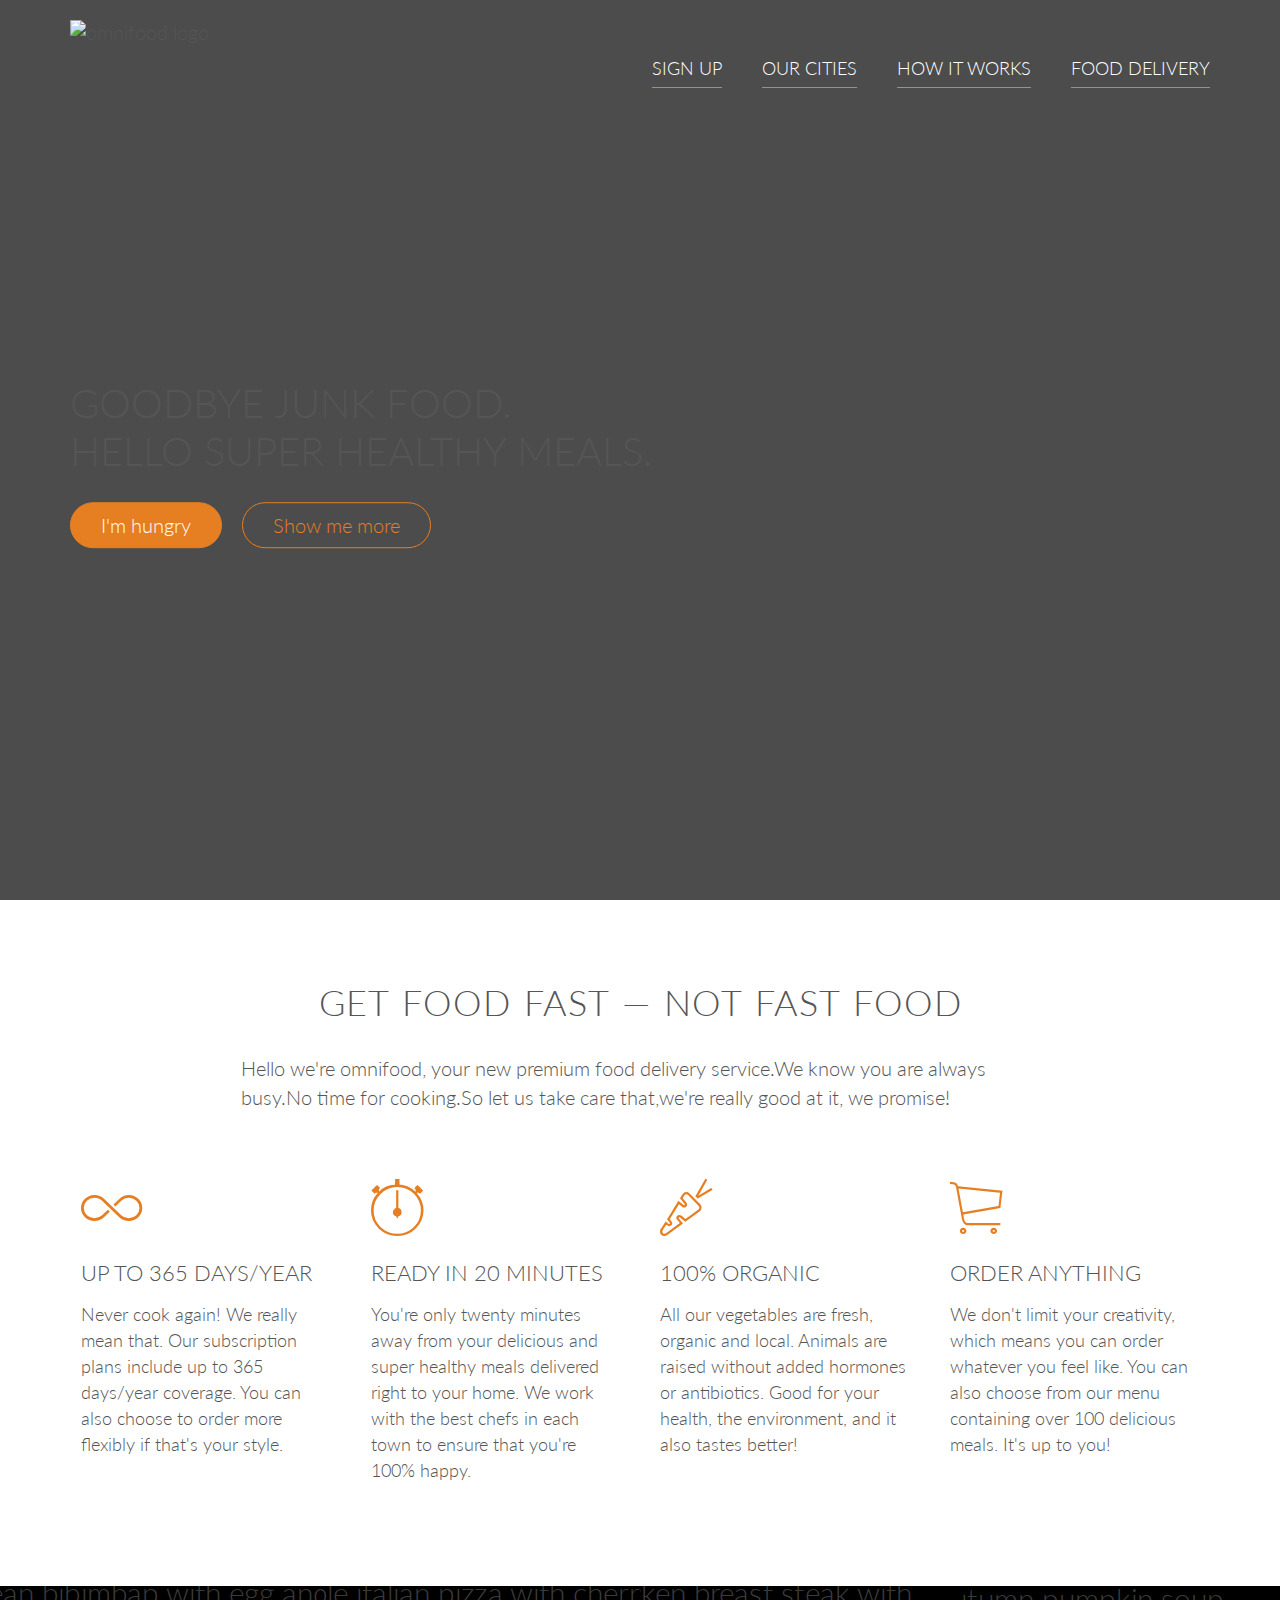
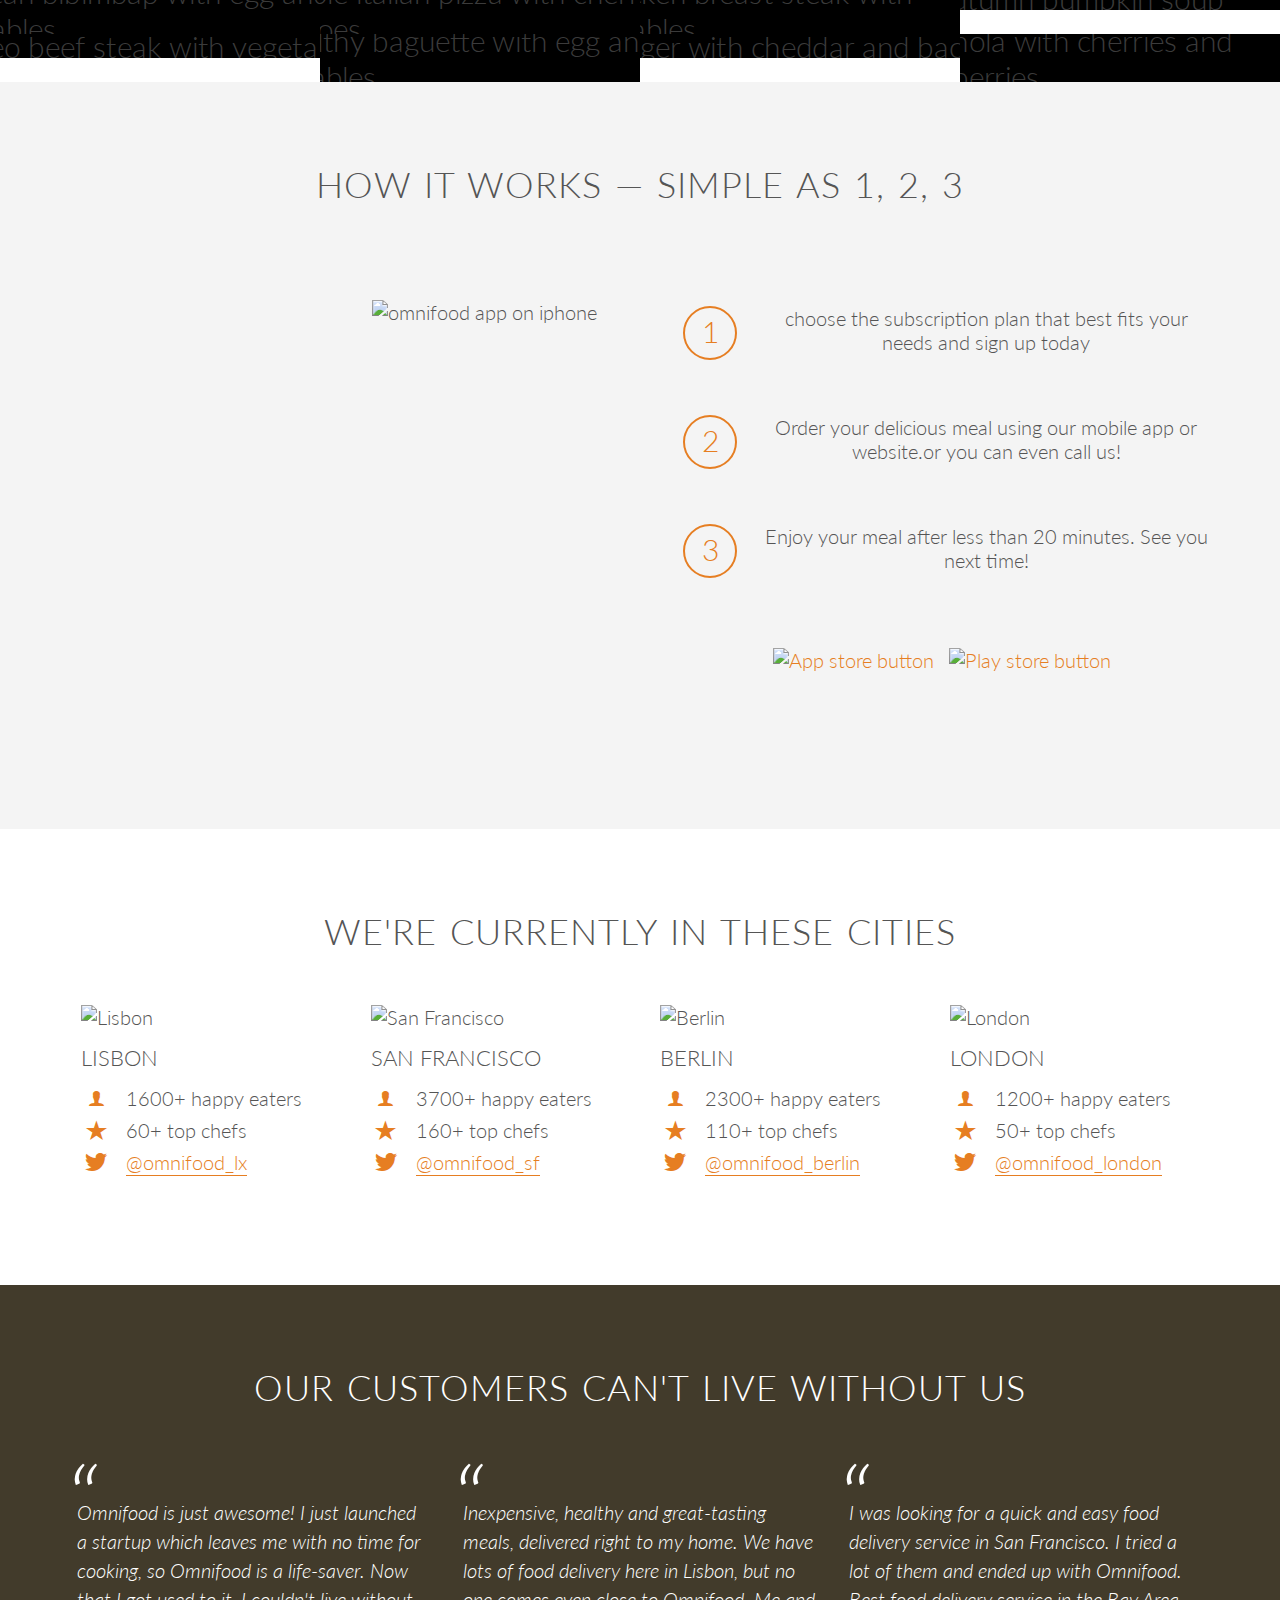
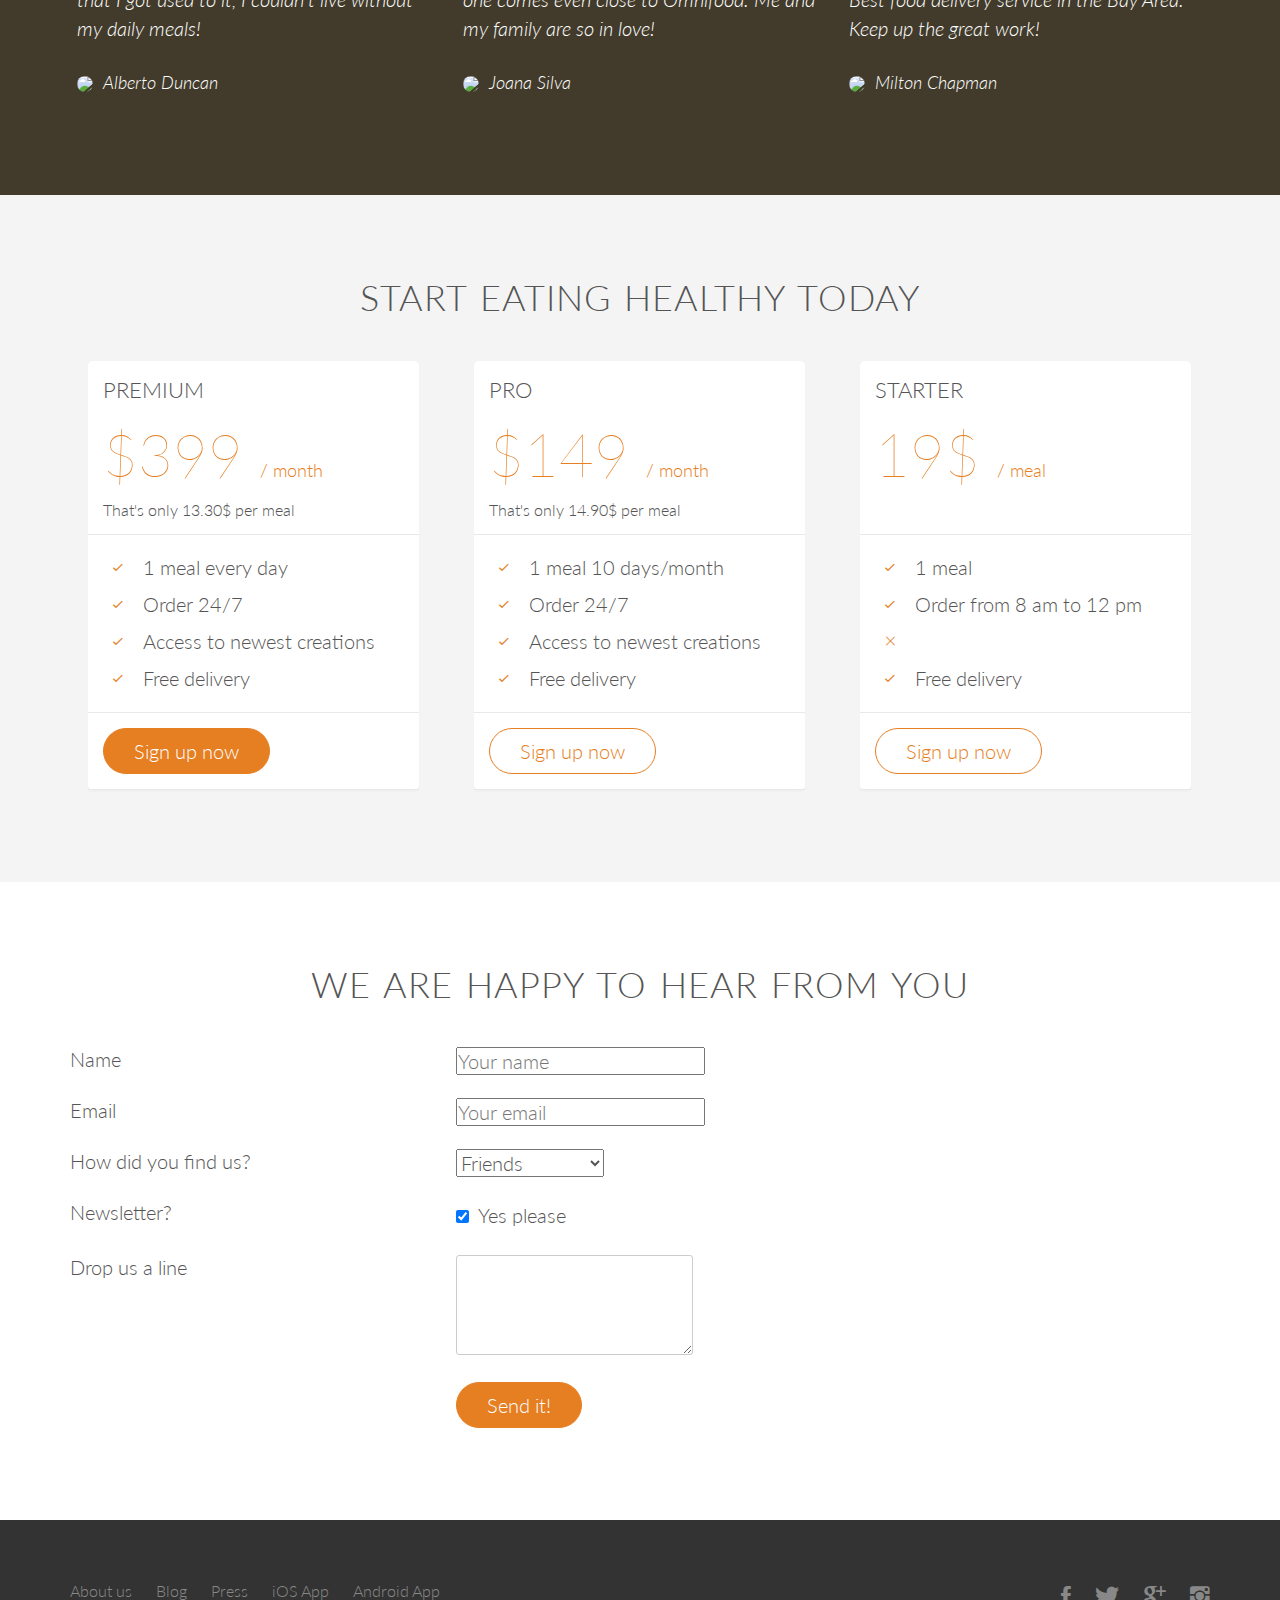
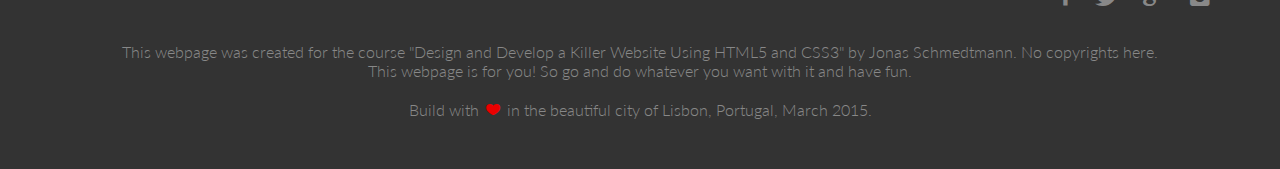
==== commit aab3bb48: "ll" ====
--- a/Omnifoods/index.html
+++ b/Omnifoods/index.html
@@ -76,44 +76,44 @@
             <ul class="meals-showcase clearfix">
                 <li>
                     <figure class="meal-photo">
-                        <img src="Images/1.jpg" alt="Korean bibimbap with egg and vegetables">
-                    </figure>
-                </li>
-                <li>
-                    <figure class="meal-photo">
-                        <img src="Images/2.jpg" alt="Simple italian pizza with cherry tomatoes">
-                    </figure>
-                </li>
-                <li>
-                    <figure class="meal-photo">
-                        <img src="Images/3.jpg" alt="Chicken breast steak with vegetables">
-                    </figure>
-                </li>
-                <li>
-                    <figure class="meal-photo">
-                        <img src="Images/4.jpg" alt="Autumn pumpkin soup">
+                        <img src="images/1.jpg" alt="Korean bibimbap with egg and vegetables">
+                    </figure>
+                </li>
+                <li>
+                    <figure class="meal-photo">
+                        <img src="images/2.jpg" alt="Simple italian pizza with cherry tomatoes">
+                    </figure>
+                </li>
+                <li>
+                    <figure class="meal-photo">
+                        <img src="images/3.jpg" alt="Chicken breast steak with vegetables">
+                    </figure>
+                </li>
+                <li>
+                    <figure class="meal-photo">
+                        <img src="images/4.jpg" alt="Autumn pumpkin soup">
                     </figure>
                 </li>
             </ul>
             <ul class="meals-showcase clearfix">
                 <li>
                     <figure class="meal-photo">
-                        <img src="Images/5.jpg" alt="Paleo beef steak with vegetables">
-                    </figure>
-                </li>
-                <li>
-                    <figure class="meal-photo">
-                        <img src="Images/6.jpg" alt="Healthy baguette with egg and vegetables">
-                    </figure>
-                </li>
-                <li>
-                    <figure class="meal-photo">
-                        <img src="Images/7.jpg" alt="Burger with cheddar and bacon">
-                    </figure>
-                </li>
-                <li>
-                    <figure class="meal-photo">
-                        <img src="Images/8.jpg" alt="Granola with cherries and strawberries">
+                        <img src="images/5.jpg" alt="Paleo beef steak with vegetables">
+                    </figure>
+                </li>
+                <li>
+                    <figure class="meal-photo">
+                        <img src="images/6.jpg" alt="Healthy baguette with egg and vegetables">
+                    </figure>
+                </li>
+                <li>
+                    <figure class="meal-photo">
+                        <img src="images/7.jpg" alt="Burger with cheddar and bacon">
+                    </figure>
+                </li>
+                <li>
+                    <figure class="meal-photo">
+                        <img src="images/8.jpg" alt="Granola with cherries and strawberries">
                     </figure>
                 </li>
             </ul>
@@ -141,9 +141,9 @@
                         <div>3</div>
                         <p>Enjoy your meal after less than 20 minutes. See you next time!</p>
                     </div>
-                    <a href="#" class="btn-app"><img src="Images/download-app.svg" alt="App store button">
+                    <a href="#" class="btn-app"><img src="images/download-app.svg" alt="App store button">
                     </a>
-                    <a href="#" class="btn-app"><img src="Images/download-app-android.png" alt="Play store button">
+                    <a href="#" class="btn-app"><img src="images/download-app-android.png" alt="Play store button">
                     </a>
                 </div>
             </div>
